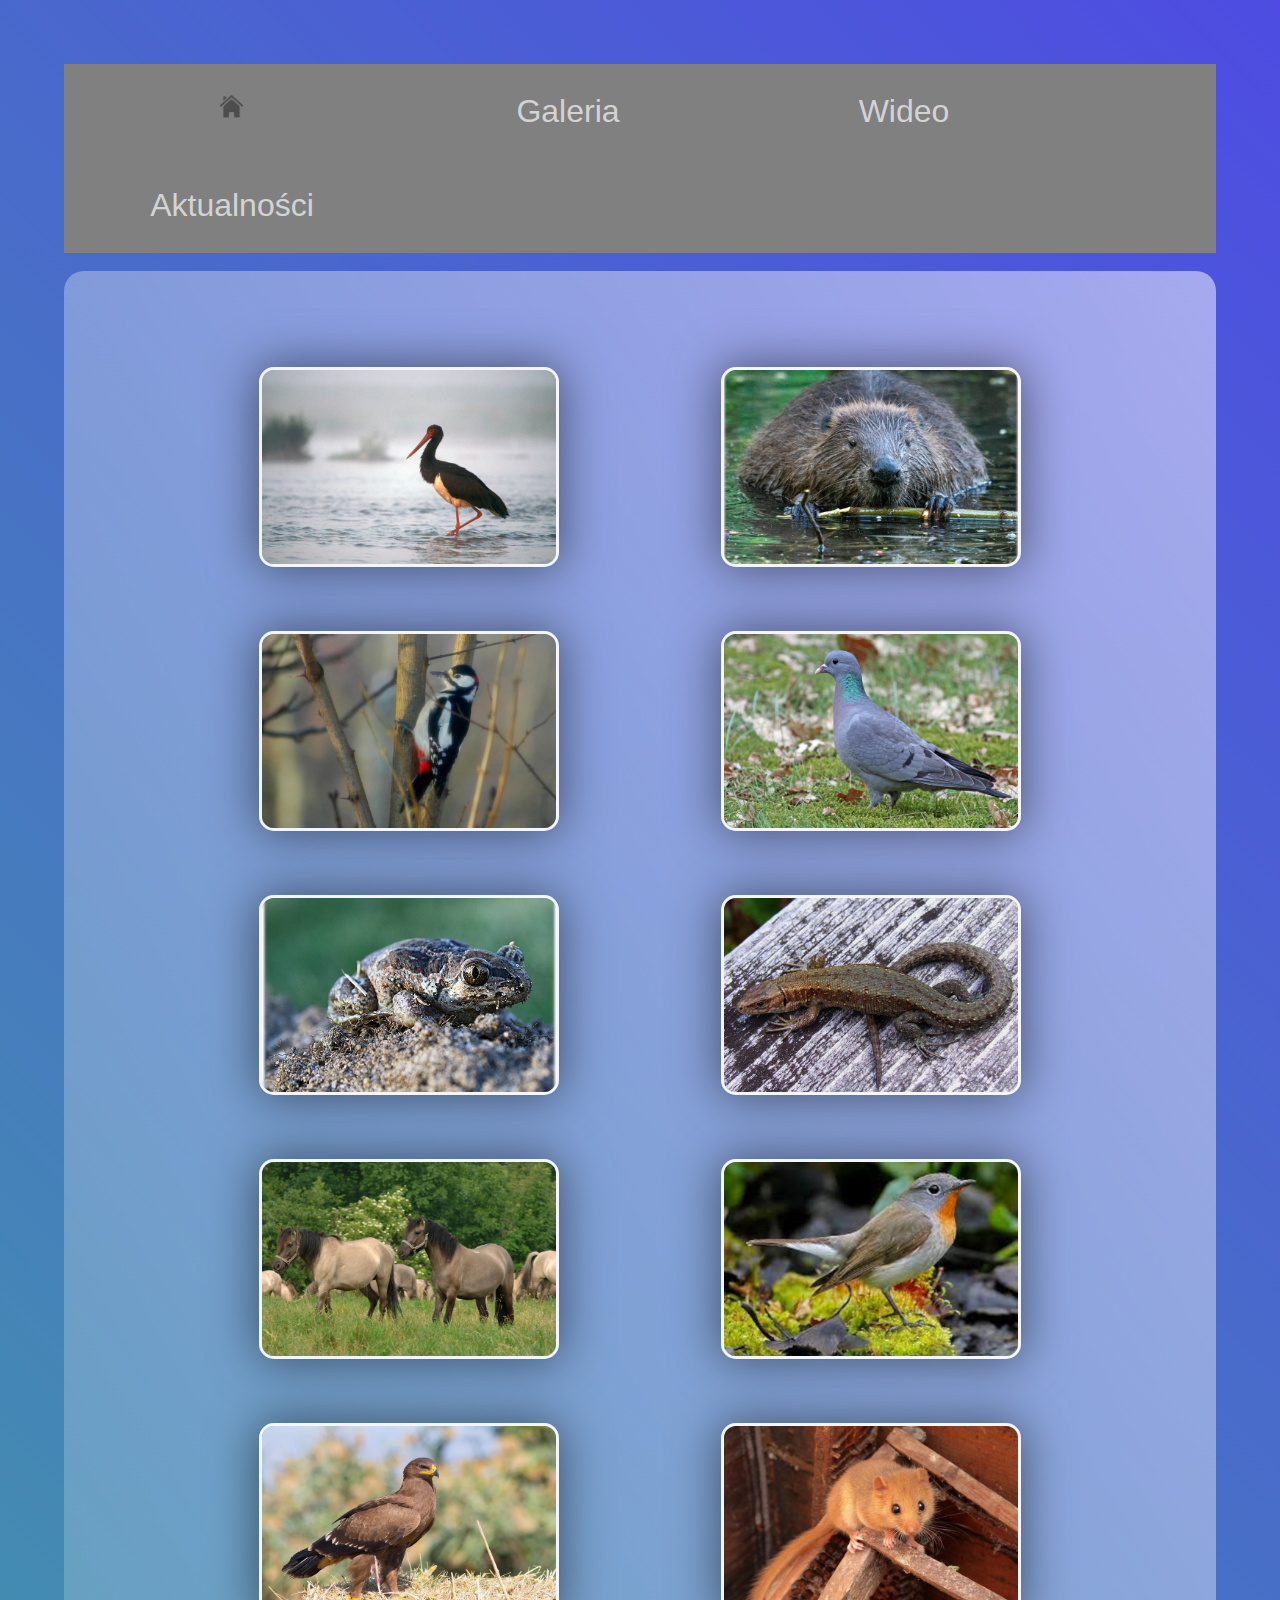
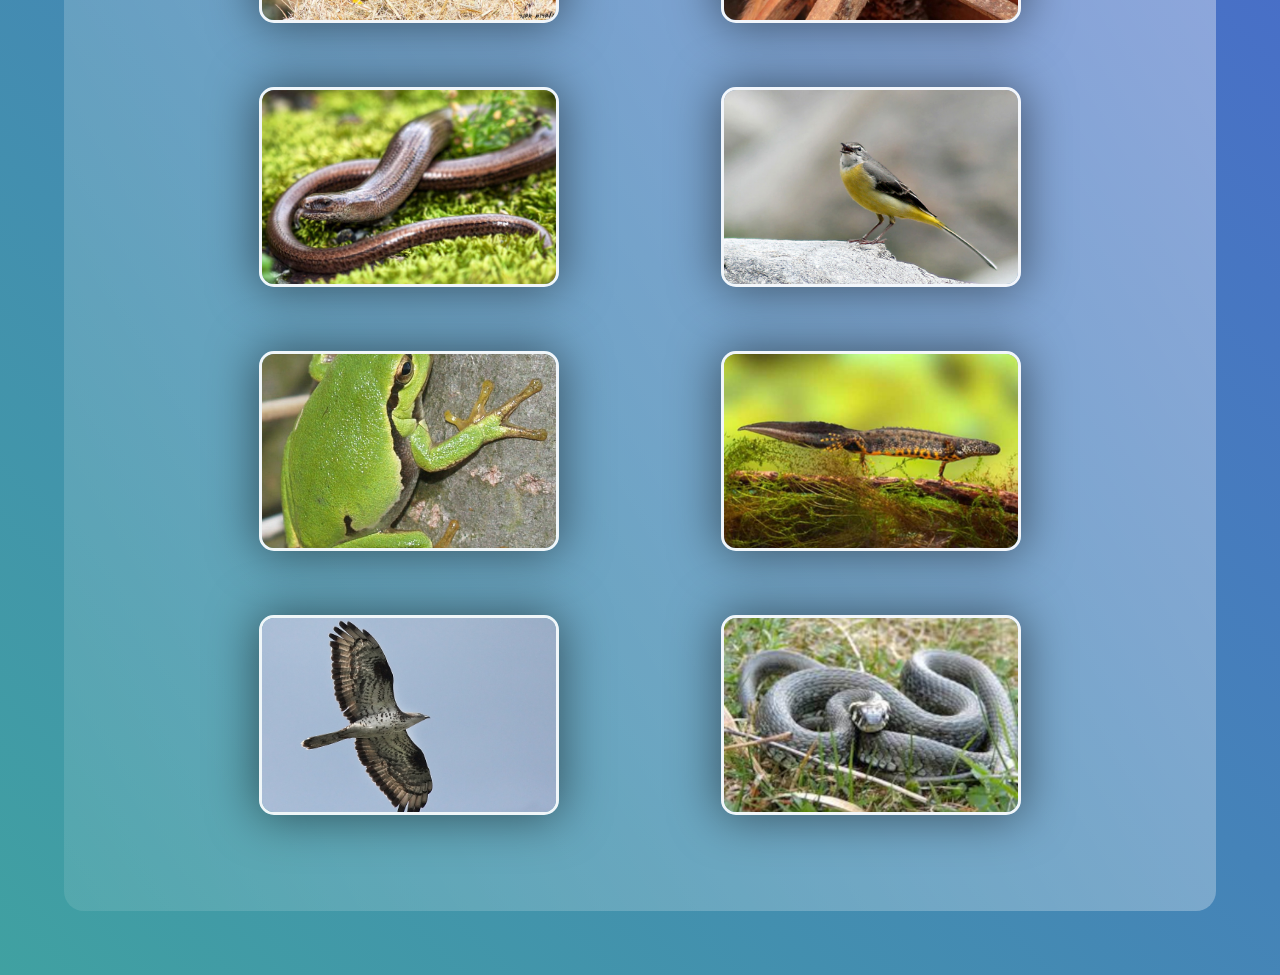
==== galeria.html @ 10d5ba19 "Add files via upload" ====
<!DOCTYPE html>
<html lang="pl">
    <head>
        <meta charset="UTF-8" />
        <meta http-equiv="X-UA-Compatible" content="IE=edge" />
        <meta name="viewport" content="width=device-width, initial-scale=1.0" />
        <title>Galeria</title>
        <link rel="stylesheet" href="stylegaleria.css" />
        
    </head>
    <body>
             <ul class="nav">
                  <li><a href="index.html" class="domek"><img src=images/domek.png width=50rem></a></li>
                  <li><a href="news.asp" class="galeria">Galeria</a></li>
                  <li><a href="contact.asp">Wideo</a></li>
                  <li><a href="about.asp">Aktualności</a></li>
            </ul>
        <br>
        <ul class="gallery">
            <li class="thumbnail">
                <img tabindex="0" src="images/1.jpg" alt="" />
            </li>
            <li class="thumbnail" >
                <img tabindex="0" src="images/2.jpg" alt="" />
            </li>
            <li class="thumbnail" >
                <img tabindex="0" src="images/3.jpg" alt="" />
            </li>
            <li class="thumbnail" >
                <img tabindex="0" src="images/4.jpg" alt=""  />
            </li>
            <li class="thumbnail" >
                <img tabindex="0" src="images/5.jpg" alt=""  />
            </li>
            <li class="thumbnail">
                <img tabindex="0" src="images/6.jpg" alt="" />
            </li>
            <li class="thumbnail" >
                <img tabindex="0" src="images/7.jpg" alt="" />
            </li>
            <li class="thumbnail" >
                <img tabindex="0" src="images/8.jpg" alt="" />
            </li>
            <li class="thumbnail">
                <img tabindex="0" src="images/9.jpg" alt=""  />
            </li>
            <li class="thumbnail">
                <img tabindex="0" src="images/10.jpg" alt=""  />
            </li>
            <li class="thumbnail">
                <img tabindex="0" src="images/11.jpg" alt="" />
            </li>
            <li class="thumbnail">
                <img tabindex="0" src="images/12.jpg" alt=""/>
            </li>
            <li class="thumbnail">
                <img tabindex="0" src="images/13.jpg" alt="" />
            </li>
            <li class="thumbnail">
                <img tabindex="0" src="images/14.jpg" alt=""/>
            </li>
            <li class="thumbnail">
                <img tabindex="0" src="images/15.jpg" alt="" />
            </li>
            <li class="thumbnail">
                <img tabindex="0" src="images/16.jpg" alt="" />
            </li>

        </ul>
        <div class="popup hidden">
            <button aria-label="Zamknij popup" class="popup__close">X</button>
            <img src="[data-uri]" alt="" class="popup__img">
                
        </div>
        <script src="app.js"></script>
    </body>
</html>
---- stylegaleria.css ----
* {
    box-sizing: border-box;
    margin: 0;
    padding: 0;
}
.nav {
    list-style-type: none;
    margin: 0;
    padding: 0;
    overflow: hidden;
    background-color:grey;
}

li {
    float: left;
}

li a {
    display: block;
    color: lightgrey;
    text-align: center;
    padding: 1.8rem 2rem;
    text-decoration: none;
    font-size:2rem;
    width:21rem;
    background-color:grey;
  margin: 0 auto;
    
}
li a:hover {
    background-color:yellowgreen;
}



body {
    background: linear-gradient(45deg, rgb(64, 161, 161), rgb(78, 76, 226));
    color: #fff;
    display: flex;
    flex-direction: column;
    font-family: Helvetica, sans-serif;
    justify-content: center;
    min-height: 100vh;
    min-width: 100vw;
    overflow-x: hidden;
    padding: 64px;
}

h1 {
    margin: 96px;
    text-align: center;
    text-decoration:underline white;
    border:2px solid lightblue;
    color:white;
    background-color: rgba(108, 230, 100, 0.83);
    background-image: linear-gradient(90deg, rgba(108, 230, 100, 0.83) 0%, rgba(229, 230, 100, 0.9) 50%);
    border-radius: 6.25rem;
    font-size:4rem;
    transition: color 0.5s linear
}

h1:hover{
    color:lightcoral;
    text-decoration:underline lightcoral;
}

.gallery {
    background: linear-gradient(
        60deg,
        rgba(255, 255, 255, 0.1),
        rgba(255, 255, 255, 0.5)
    );
    border-radius: 20px;
    display: flex;
    flex-wrap: wrap;
    justify-content: space-evenly;
    list-style-type: none;
    padding: 64px;
}

.thumbnail {
    border: solid 3px rgba(255, 255, 255, 0.9);
    border-radius: 15px;
    box-shadow: 0 0 48px 2px rgba(0, 0, 0, 0.5);
    cursor: pointer;
    margin: 32px;
    max-height: 200px;
    max-width: 300px;
    overflow: hidden;
    transform: scale(1);
    transition: transform 0.3s;
}

.thumbnail:hover {
    transform: scale(1.2);
}

.thumbnail img {
    height: 100%;
    object-fit: cover;
    width: 100%;
}

.thumbnail img:focus,
.thumbnail img:focus {
    border: solid 5px lightcoral;
}

.popup {
    align-content: center;
    animation: fadeIn 0.3s;
    background: rgba(0, 0, 0, 0.5);
    backdrop-filter: blur(10px);
    display: flex;
    flex-wrap: wrap;
    justify-content: center;
    height: 100vh;
    left: 0;
    position: fixed;
    top: 0;
    width: 100vw;
}

.popup.hidden {
    display: none;
}

.popup.fade-out {
    animation: fadeOut 0.3s both;
}

.popup__img {
    max-height: 80%;
    max-width: 80%;
}

.popup__close {
    background-color: transparent;
    border: none;
    color: #fff;
    cursor: pointer;
    font-size: 128px;
    position: fixed;
    right: 64px;
    top: 64px;
}

.popup__arrow {
    border: none;
    border-radius: 50%;
    cursor: pointer;
    font-size: 128px;
    height: 128px;
    line-height: 128px;
    position: absolute;
    top: 50%;
    width: 128px;
}

.popup__close,
.popup__arrow ,.description{
    opacity: 0.5;
    transition: opacity 0.3s;
}

.popup__close:hover,
.popup__arrow:hover ,.description:hover{
    opacity: 1;
}

.popup__arrow--left {
    left: 5%;
}

.popup__arrow--right {
    right: 5%;
}
.description{
    width:20%;
    position: absolute;
     font-size: 64px;
    bottom:2%;
}

@keyframes fadeIn {
    from {
        opacity: 0;
    }
    to {
        opacity: 1;
    }
}

@keyframes fadeOut {
    from {
        opacity: 1;
    }
    to {
        opacity: 0;
    }
}
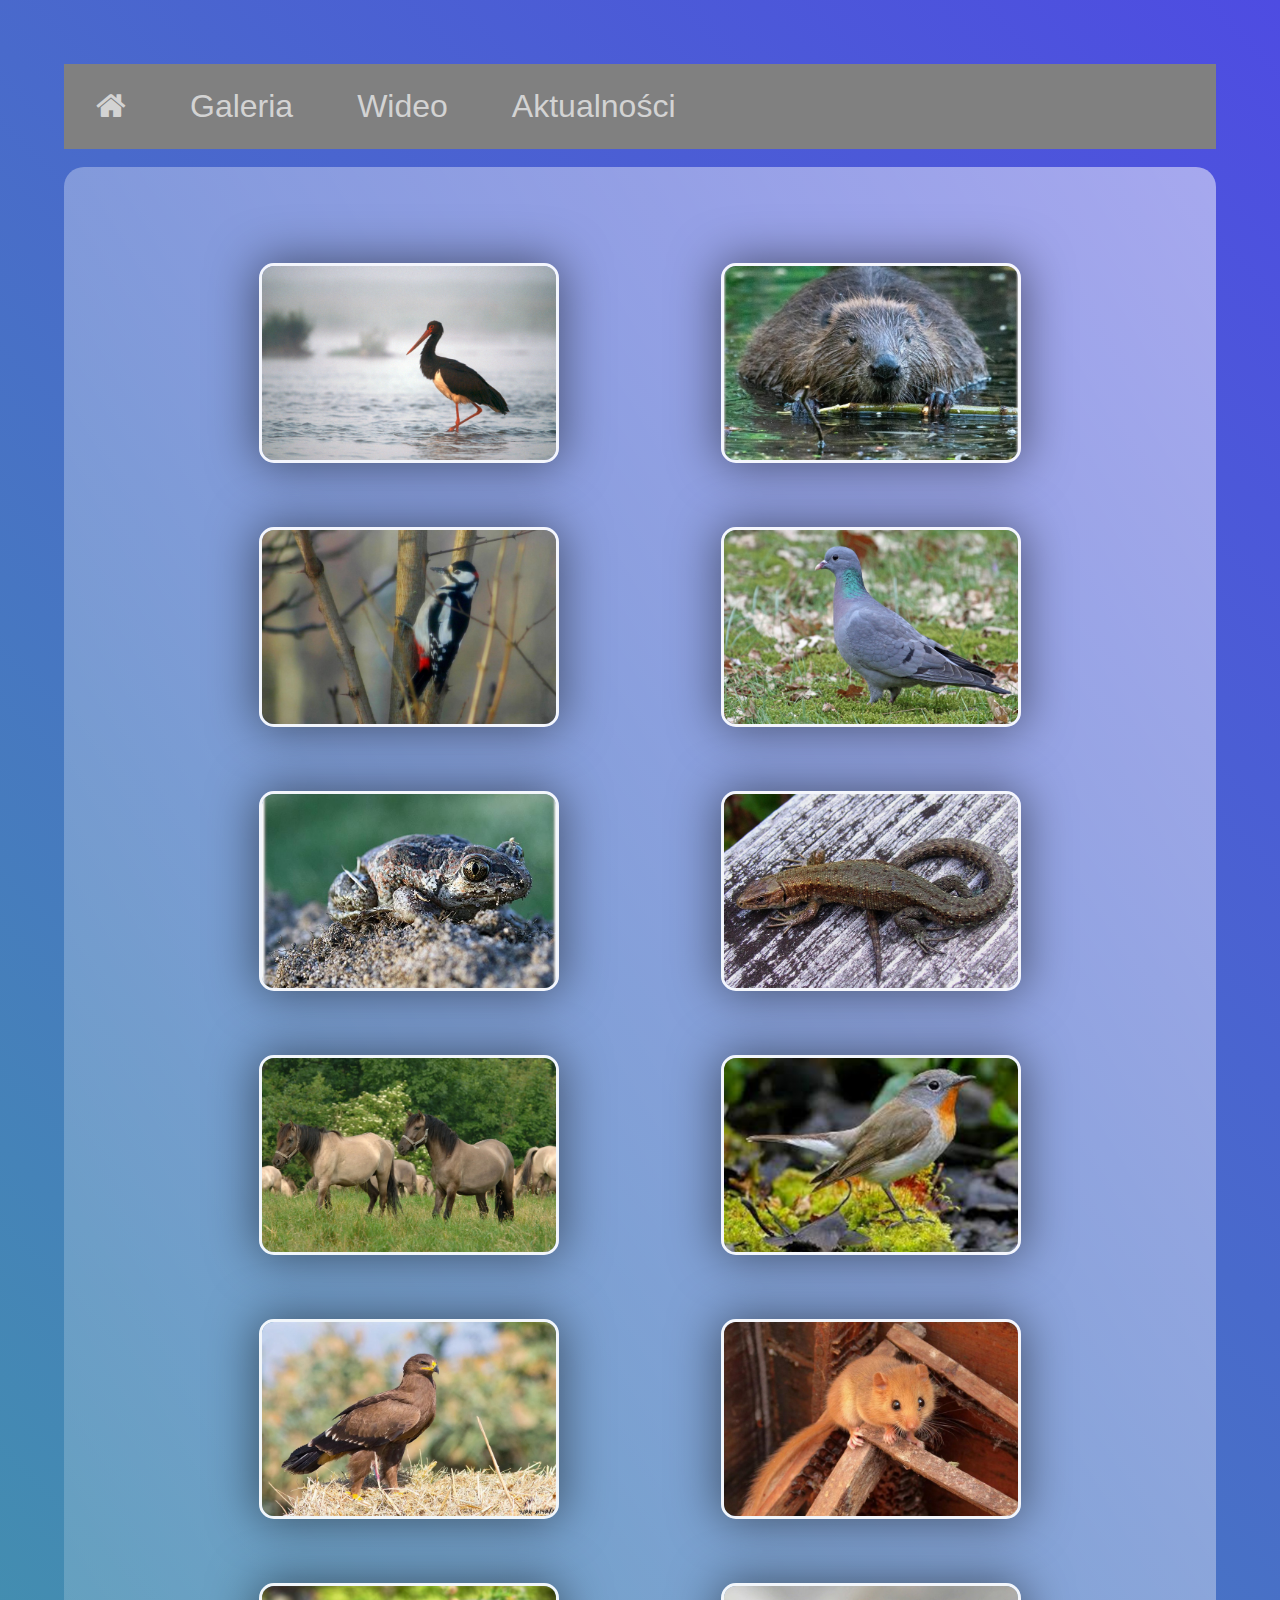
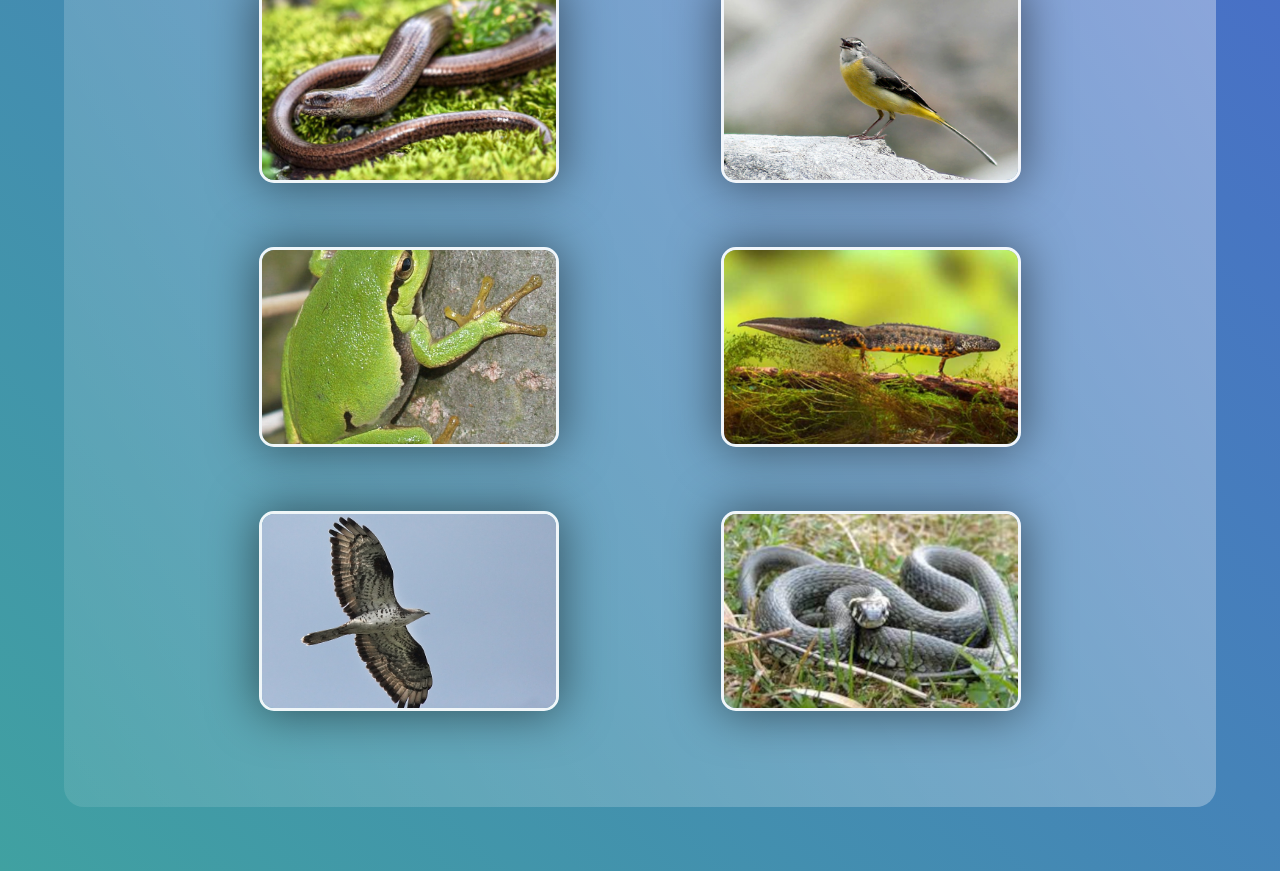
==== commit 504b1baa: "naprawiłem ci nav ziom" ====
--- a/galeria.html
+++ b/galeria.html
@@ -6,15 +6,22 @@
         <meta name="viewport" content="width=device-width, initial-scale=1.0" />
         <title>Galeria</title>
         <link rel="stylesheet" href="stylegaleria.css" />
-        
+        <!-- stylesheet do ikon -->
+        <link rel="stylesheet" href="https://cdnjs.cloudflare.com/ajax/libs/font-awesome/4.7.0/css/font-awesome.min.css">
+        <script src="app.js" async></script>
     </head>
     <body>
-             <ul class="nav">
-                  <li><a href="index.html" class="domek"><img src=images/domek.png width=50rem></a></li>
-                  <li><a href="news.asp" class="galeria">Galeria</a></li>
-                  <li><a href="contact.asp">Wideo</a></li>
-                  <li><a href="about.asp">Aktualności</a></li>
-            </ul>
+         <div class="nav" id="nav">
+              <a href="index.html" class="domek">
+                  <i class="fa fa-home"></i>
+              </a>
+              <a href="news.asp" class="galeria">Galeria</a>
+              <a href="contact.asp">Wideo</a>
+              <a href="about.asp">Aktualności</a>
+              <a href="javascript:void(0);" class="icon" onclick="myFunction()">
+                  <i class="fa fa-bars"></i>
+              </a>
+        </div>
         <br>
         <ul class="gallery">
             <li class="thumbnail">
@@ -72,6 +79,5 @@
             <img src="[data-uri]" alt="" class="popup__img">
                 
         </div>
-        <script src="app.js"></script>
     </body>
 </html>--- a/stylegaleria.css
+++ b/stylegaleria.css
@@ -11,27 +11,25 @@
     background-color:grey;
 }
 
-li {
+.nav a {
     float: left;
-}
-
-li a {
+    text-align: center;
     display: block;
     color: lightgrey;
-    text-align: center;
-    padding: 1.8rem 2rem;
+    padding: 1.5rem 2rem;
     text-decoration: none;
     font-size:2rem;
-    width:21rem;
     background-color:grey;
-  margin: 0 auto;
-    
-}
-li a:hover {
+    margin: 0 auto;
+}
+
+.nav .icon {
+    display: none;
+}
+
+.nav a:hover {
     background-color:yellowgreen;
 }
-
-
 
 body {
     background: linear-gradient(45deg, rgb(64, 161, 161), rgb(78, 76, 226));
@@ -198,4 +196,28 @@
     to {
         opacity: 0;
     }
+}
+
+/* When the screen is less than 600 pixels wide, hide all links, except for the first one ("Home"). Show the link that contains should open and close the topnav (.icon) */
+@media screen and (max-width: 1200px) {
+    .nav a:not(:first-child) {display: none;}
+    .nav a.icon {
+        float: right;
+        display: block;
+    }
+}
+
+/* The "responsive" class is added to the topnav with JavaScript when the user clicks on the icon. This class makes the topnav look good on small screens (display the links vertically instead of horizontally) */
+@media screen and (max-width: 1200px) {
+    .nav.responsive {position: relative;}
+    .nav.responsive a.icon {
+        position: absolute;
+        right: 0;
+        top: 0;
+    }
+    .nav.responsive a {
+        float: none;
+        display: block;
+        text-align: left;
+    }
 }